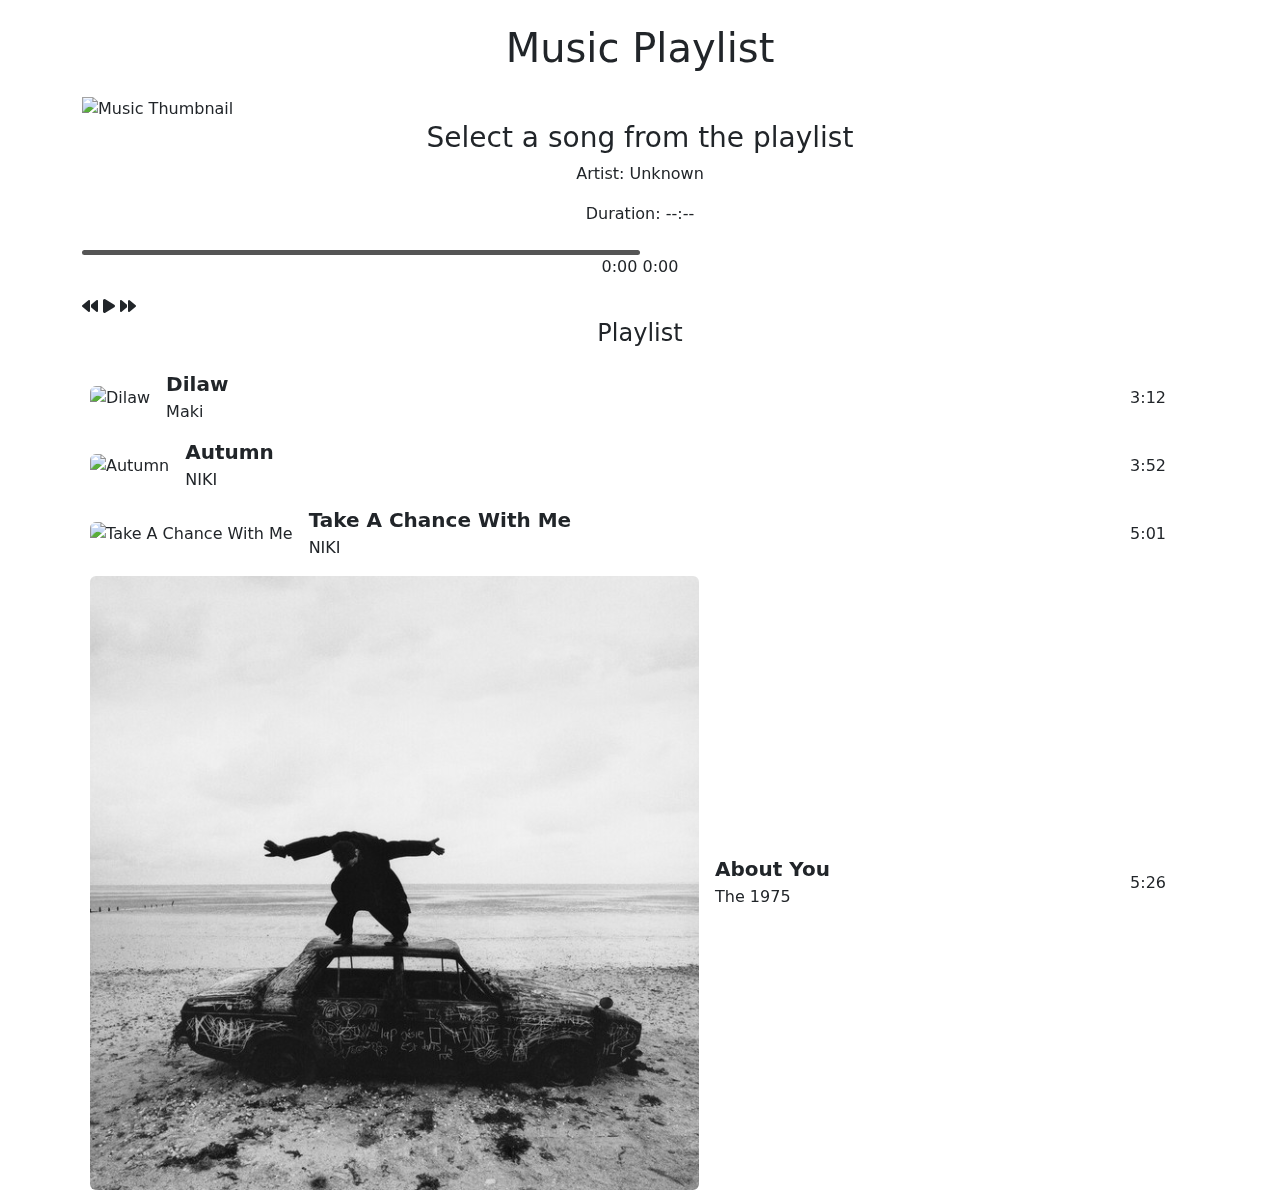
==== playlist.html @ 81c8314a "Update playlist.html" ====
<!DOCTYPE html>
<html lang="en">
  <head>
    <meta charset="UTF-8" />
    <meta name="viewport" content="width=device-width, initial-scale=1.0" />
    <title>Valentine's Note</title>
    <link rel="stylesheet" href="https://unpkg.com/aos@next/dist/aos.css" />
    <link
      href="https://cdn.jsdelivr.net/npm/bootstrap@5.3.0/dist/css/bootstrap.min.css"
      rel="stylesheet"
    />
    <link
      rel="stylesheet"
      href="https://cdnjs.cloudflare.com/ajax/libs/font-awesome/6.0.0-beta3/css/all.min.css"
    />
    <link rel="stylesheet" href="css/playlist.css" />
  </head>
  <body>
    <div class="container" data-aos="zoom-in">
      <h1 class="text-center my-4">Music Playlist</h1>
      <div class="grid-container">
        <!-- Left Side: Selected Music Card -->
        <div class="selected-song">
          <div class="banner" id="song-banner">
            <img
              src="img/Songs Thumbnail/music-default.png"
              alt="Music Thumbnail"
            />
          </div>
          <div class="song-details text-center mb-4">
            <h3 id="song-title">Select a song from the playlist</h3>
            <p id="song-artist">Artist: Unknown</p>
            <p id="song-duration">Duration: --:--</p>
          </div>
          <div class="progress-bar-container" onclick="setProgress(event)">
            <div
              class="progress"
              id="progress"
              style="width: 50%; height: 5px; background: #555"
            ></div>
          </div>
          <p id="time-counter" class="text-center">
            <span id="current-time">0:00</span>
            <span id="end-time">0:00</span>
          </p>          
          <div class="song-controls">
            <span class="control-button" onclick="previousSong()">
              <i class="fas fa-backward"></i>
            </span>
            <span
              class="control-button"
              id="play-pause"
              onclick="togglePlayPause()"
            >
              <i class="fas fa-play"></i>
            </span>
            <span class="control-button" onclick="nextSong()">
              <i class="fas fa-forward"></i>
            </span>
          </div>
        </div>

        <!-- Right Side: Playlist -->
        <div class="playlist">
          <h4 class="text-center pb-2">Playlist</h4>

          <div
            class="song-card d-flex align-items-center p-2 rounded"
            onclick="selectSong(0)"
          >
            <img
              src="img/Songs Thumbnail/Dilaw.png"
              alt="Dilaw"
              class="rounded me-3"
            />
            <div class="song-info flex-grow-1">
              <h5 class="mb-1 fw-bold">Dilaw</h5>
              <p class="mb-0">Maki</p>
            </div>
            <p class="ms-auto mb-0 pe-4">3:12</p>
          </div>

          <div
            class="song-card d-flex align-items-center p-2 rounded"
            onclick="selectSong(1)"
          >
            <img
              src="img/Songs Thumbnail/Autumn.png"
              alt="Autumn"
              class="rounded me-3"
            />
            <div class="song-info flex-grow-1">
              <h5 class="mb-1 fw-bold">Autumn</h5>
              <p class="mb-0">NIKI</p>
            </div>
            <p class="ms-auto mb-0 pe-4">3:52</p>
          </div>

          <div
            class="song-card d-flex align-items-center p-2 rounded"
            onclick="selectSong(2)"
          >
            <img
              src="img/Songs Thumbnail/Autumn.png"
              alt="Take A Chance With Me"
              class="rounded me-3"
            />
            <div class="song-info flex-grow-1">
              <h5 class="mb-1 fw-bold">Take A Chance With Me</h5>
              <p class="mb-0">NIKI</p>
            </div>
            <p class="ms-auto mb-0 pe-4">5:01</p>
          </div>

          <div
            class="song-card d-flex align-items-center p-2 rounded"
            onclick="selectSong(3)"
          >
            <img
              src="img/Songs Thumbnail/About You.png"
              alt="About You"
              class="rounded me-3"
            />
            <div class="song-info flex-grow-1">
              <h5 class="mb-1 fw-bold">About You</h5>
              <p class="mb-0">The 1975</p>
            </div>
            <p class="ms-auto mb-0 pe-4">5:26</p>
          </div>
        </div>
      </div>
    </div>
    <audio id="audio-player"></audio>

    <script src="https://unpkg.com/aos@next/dist/aos.js"></script>
    <script>
      AOS.init();
    </script>
    <script src="js/page2.js"></script>
    <script src="https://cdn.jsdelivr.net/npm/bootstrap@5.3.0/dist/js/bootstrap.bundle.min.js"></script>
  </body>
</html>
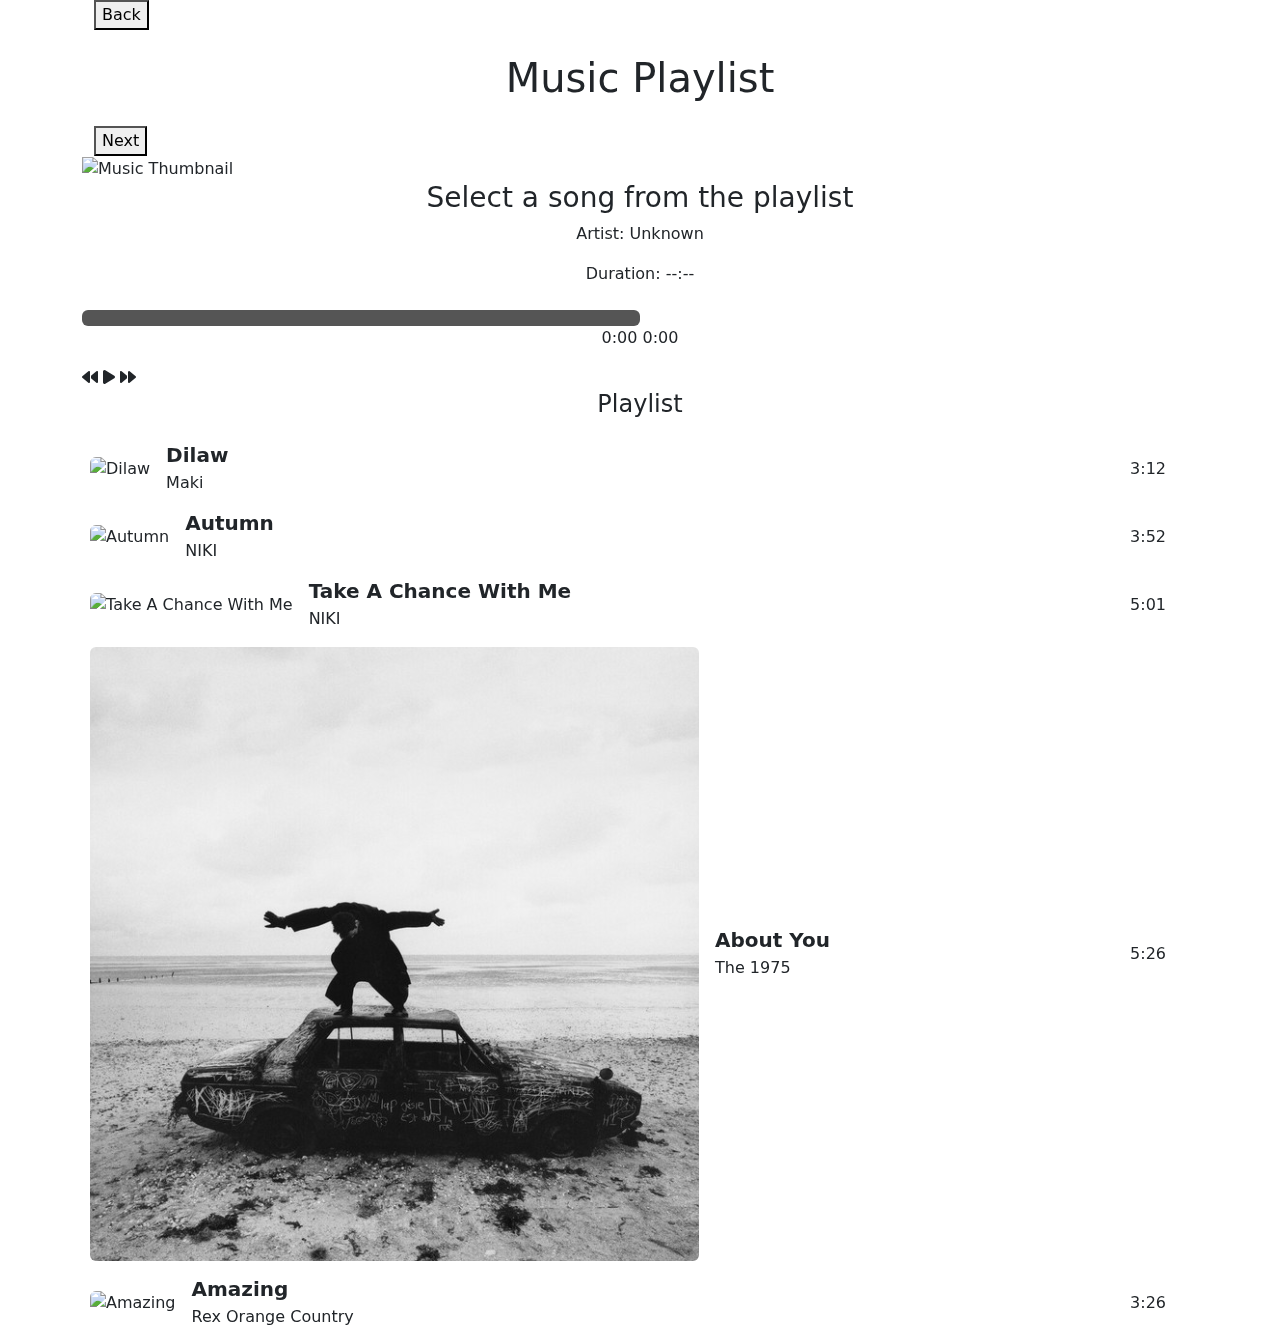
==== commit 625bf8ae: "Update playlist.html" ====
--- a/playlist.html
+++ b/playlist.html
@@ -17,7 +17,11 @@
   </head>
   <body>
     <div class="container" data-aos="zoom-in">
-      <h1 class="text-center my-4">Music Playlist</h1>
+      <div class="container btn-container">
+        <button class="playlist-btn" onclick="history.back()">Back</button>
+        <h1 class="text-center my-4">Music Playlist</h1>
+        <button class="playlist-btn" onclick="history.back()">Next</button>
+      </div>      
       <div class="grid-container">
         <!-- Left Side: Selected Music Card -->
         <div class="selected-song">
@@ -36,7 +40,7 @@
             <div
               class="progress"
               id="progress"
-              style="width: 50%; height: 5px; background: #555"
+              style="width: 50%; background: #555"
             ></div>
           </div>
           <p id="time-counter" class="text-center">
@@ -127,6 +131,22 @@
             </div>
             <p class="ms-auto mb-0 pe-4">5:26</p>
           </div>
+
+          <div
+            class="song-card d-flex align-items-center p-2 rounded"
+            onclick="selectSong(4)"
+          >
+            <img
+              src="img/Songs Thumbnail/Amazing.png"
+              alt="Amazing"
+              class="rounded me-3"
+            />
+            <div class="song-info flex-grow-1">
+              <h5 class="mb-1 fw-bold">Amazing</h5>
+              <p class="mb-0">Rex Orange Country</p>
+            </div>
+            <p class="ms-auto mb-0 pe-4">3:26</p>
+          </div>
         </div>
       </div>
     </div>
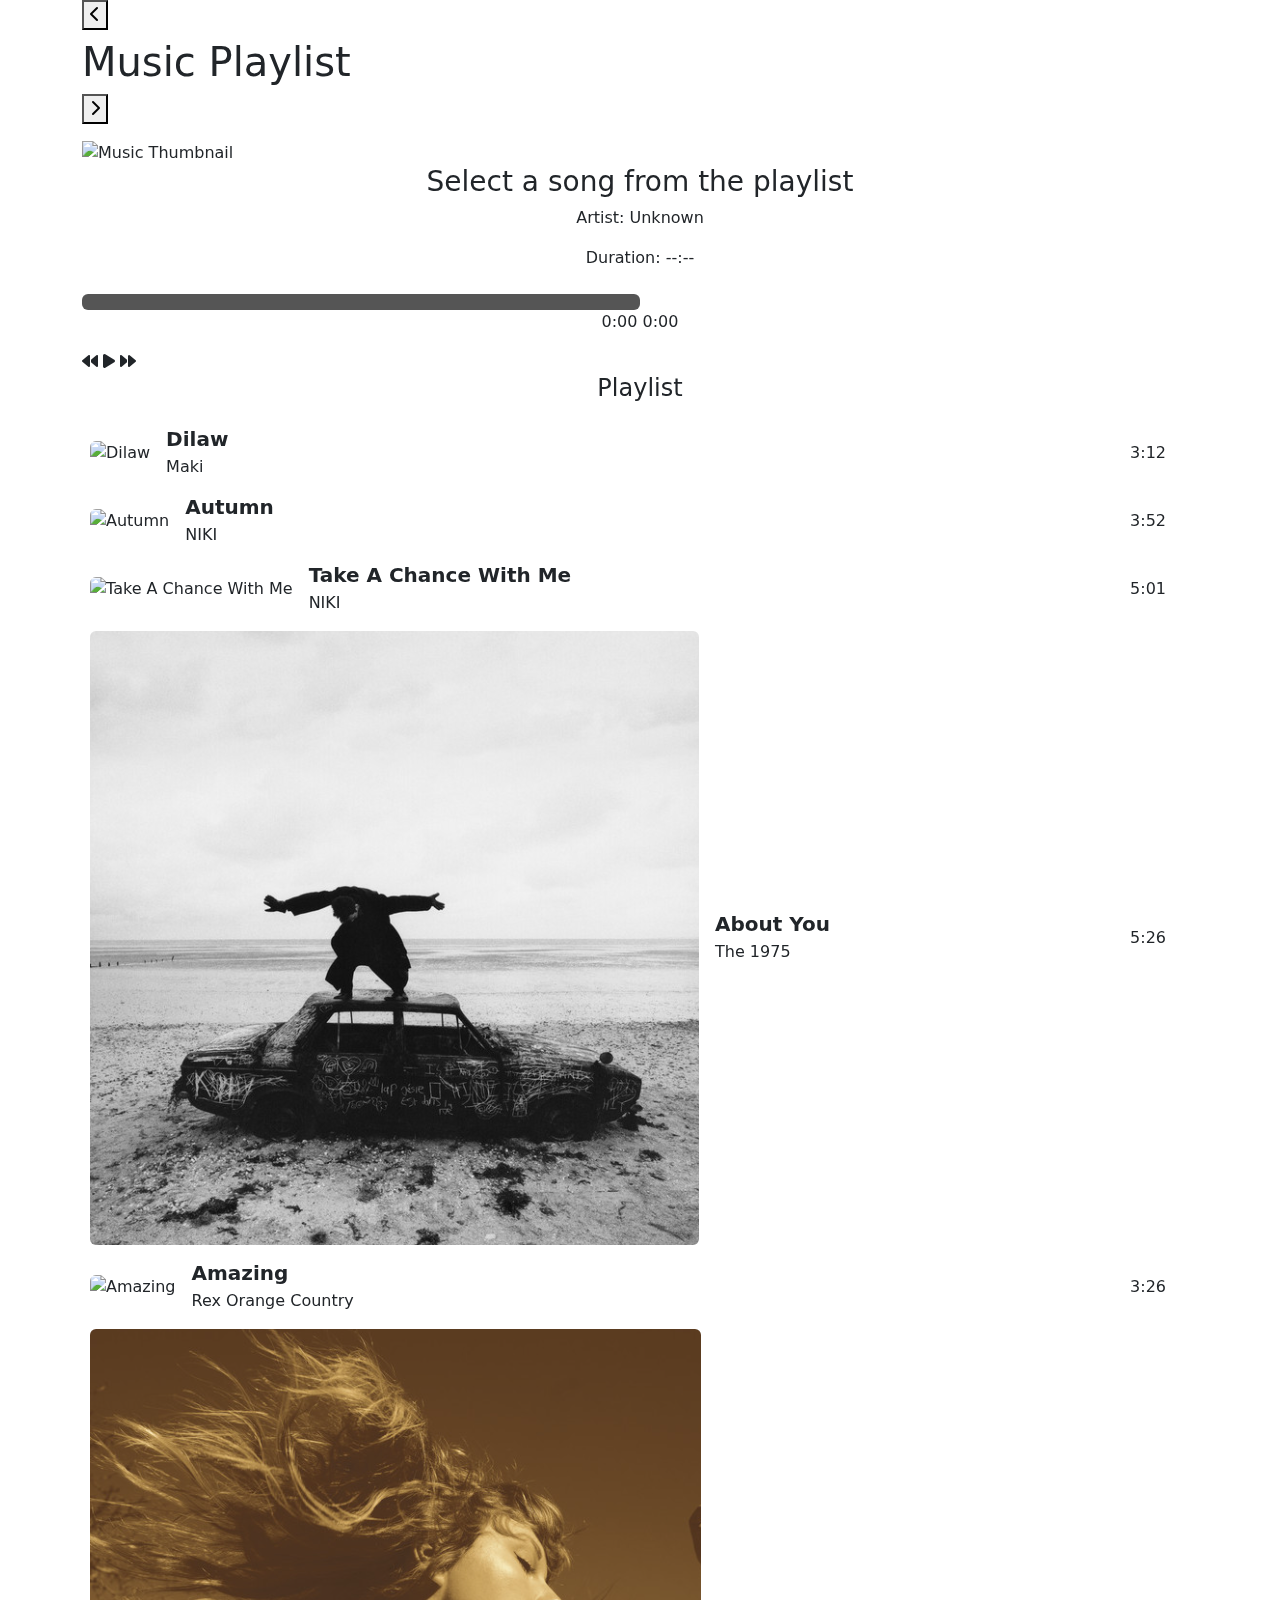
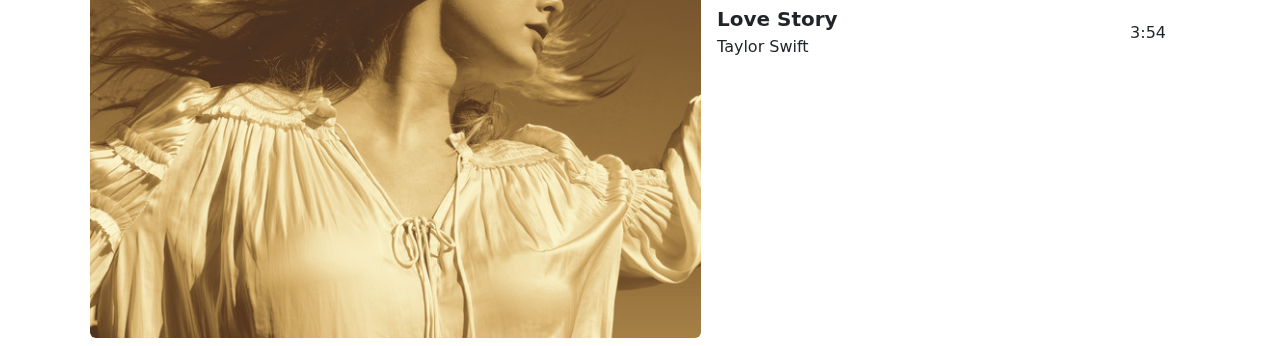
==== commit af614be3: "Update playlist.html" ====
--- a/playlist.html
+++ b/playlist.html
@@ -17,11 +17,12 @@
   </head>
   <body>
     <div class="container" data-aos="zoom-in">
-      <div class="container btn-container">
-        <button class="playlist-btn" onclick="history.back()">Back</button>
-        <h1 class="text-center my-4">Music Playlist</h1>
-        <button class="playlist-btn" onclick="history.back()">Next</button>
-      </div>      
+      <div class="btn-container mb-3">
+        <button class="playlist-btn" onclick="history.back()"><i class="fa-solid fa-chevron-left"></i></button>
+        <h1 class="my-2">Music Playlist</h1>
+        <button class="playlist-btn" onclick="history.back()"><i class="fa-solid fa-chevron-right"></i></button>
+      </div>  
+          
       <div class="grid-container">
         <!-- Left Side: Selected Music Card -->
         <div class="selected-song">
@@ -147,6 +148,22 @@
             </div>
             <p class="ms-auto mb-0 pe-4">3:26</p>
           </div>
+
+          <div
+            class="song-card d-flex align-items-center p-2 rounded"
+            onclick="selectSong(5)"
+          >
+            <img
+              src="img/Songs Thumbnail/Love Story.png"
+              alt="Amazing"
+              class="rounded me-3"
+            />
+            <div class="song-info flex-grow-1">
+              <h5 class="mb-1 fw-bold">Love Story</h5>
+              <p class="mb-0">Taylor Swift</p>
+            </div>
+            <p class="ms-auto mb-0 pe-4">3:54</p>
+          </div>
         </div>
       </div>
     </div>
